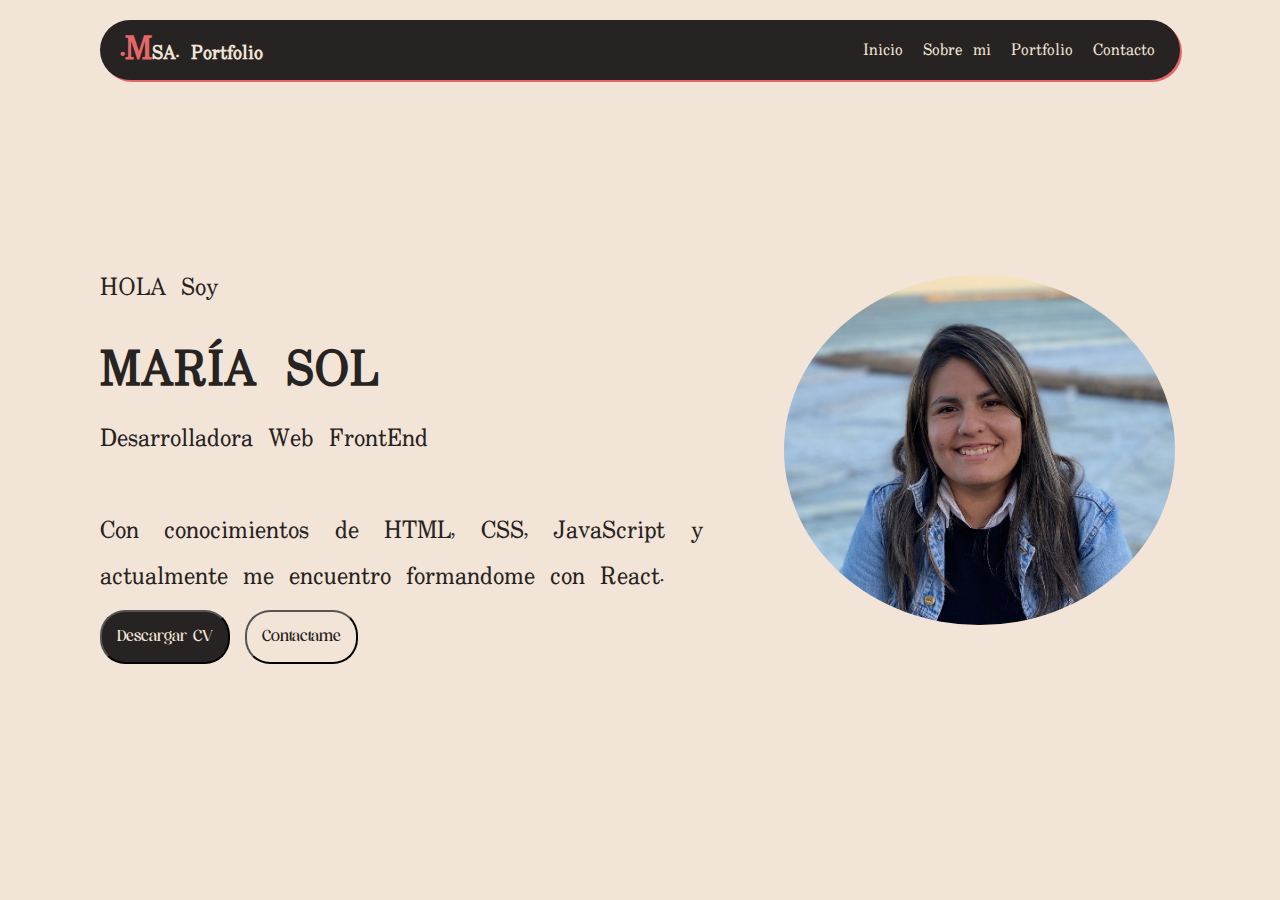
==== index.html @ 645e29bb "Primeras Modificaciones" ====
<!DOCTYPE html>
<html lang="en">
    <head>
        <meta charset="UTF-8">
        <meta http-equiv="X-UA-Compatible" content="IE=edge">
        <meta name="viewport" content="width=device-width, initial-scale=1.0">
        <link rel="stylesheet"
            href="https://cdnjs.cloudflare.com/ajax/libs/font-awesome/6.1.2/css/all.min.css"
            integrity="sha512-1sCRPdkRXhBV2PBLUdRb4tMg1w2YPf37qatUFeS7zlBy7jJI8Lf4VHwWfZZfpXtYSLy85pkm9GaYVYMfw5BC1A=="
            crossorigin="anonymous" referrerpolicy="no-referrer" />
        <link rel="preconnect" href="https://fonts.googleapis.com">
        <link rel="preconnect" href="https://fonts.gstatic.com" crossorigin>
        <link
            href="https://fonts.googleapis.com/css2?family=Poppins:ital,wght@0,100;0,200;0,400;0,600;0,900;1,400&display=swap"
            rel="stylesheet">

        

        <link rel="stylesheet" href="./css/style.css">

        <title>Portfolio</title>
    </head>
    <body>
        <header class="navbar">
            <div class="fotoytexto">
                <h3 class="nombrelogo"><a href="index.html">.MSA. Portfolio</a></h3>
            </div>
            
            <nav>
                <ul class="nav-links">
                    <li><a href="index.html">Inicio</a></li>
                    <li><a href="sobremi.html">Sobre mi</a></li>
                    <li><a href="portfolio.html">Portfolio</a></li>
                    <li><a href="contacto.html">Contacto</a></li>
                </ul>
            </nav>
        </header>
        <main >
            <section class="contenedor-principal">
                <div class="textomain">
                    <p>HOLA<i class="fa-solid fa-exclamation"></i> Soy</p>
                    <h1>MARÍA SOL</h1>
                    <p><strong>Desarrolladora Web FrontEnd</strong></p>
                    <br>
                    <p>Con conocimientos de HTML, CSS, JavaScript y actualmente
                        me encuentro formandome con React.
                    </p>

                    <div class="botones">
                        <button class="cv">Descargar CV</button>
                        <button class="contacto">Contactame</button>
                    </div>
                </div>
                <img class="fotoinicio" src="./img/sol2.png" alt="mifoto">

                <div class="redes" >
                    <a href=""><i class="fa-brands fa-linkedin"></i></a>
                    <a href=""><i class="fa-brands fa-github"></i></a>
                    <a href=""><i class="fa-solid fa-envelope"></i></a>
                    <a href=""><i class="fa-brands fa-whatsapp"></i></a>
                </div>

            </section>
        </main>
    </body>
</html>
---- css/style.css ----
@import url('https://fonts.googleapis.com/css2?family=Uchen&display=swap');
@font-face {
    font-family: 'esthetique Regular';
    font-style: normal;
    font-weight: normal;
    src: local('esthetique Regular'), url(../fonts/Esthetique-rgwrx.woff) format('woff');
    }

*{
    padding: 0;
    margin: 0;
    box-sizing: border-box;
}

body{
    /*    font-family: 'Poppins', sans-serif;*/
    font-family: 'Uchen', serif;

    font-weight: 100;
    background-color: #F2E5D7;
    color: #262322;
 
}

.navbar{
    background-color: #262322;
    margin-top: 20px;
    margin-left: 100px;
    margin-right: 100px;
    display: flex;
    justify-content: space-between;
    align-items: center;
    padding-left: 20px;
    padding-right: 25px;
    border-radius: 30px;
    box-shadow: 2px 2px   #e66767;
}


.contenedor-principal{
    height: 60vh;
    background-color: #F2E5D7;
    margin-left: 20px;
    margin-right: 20px;
    margin-top: 20px;
    display: flex;
    justify-content: center;
    align-items: center;
    margin-top:100px;
}

.nav-links{
    display: flex;
    justify-content: center;
    align-items: center;
    list-style-type: none;

}

.nav-links li{
    padding-left: 20px;
}

.nav-links a{
    text-decoration: none;
    color: #F2E5D7;
    
}

.nav-links a:hover{
    color: #e66767;
    text-shadow:1px 1px  #262322;
    font-size: 2rem;
}

.fotoytexto{
    
}

.fotoytexto a{
    text-decoration: none;
    color: #F2E5D7;
}

.fotoytexto::first-letter{
    color: #e66767;
    font-size: 2rem;
}

.fotoinicio{
    height: 350px;
    border-radius: 50%;
    margin-left: 10px;
    margin-right: 30px;
}

.fotoinicio:hover{
    opacity: 0.9;
    height: 450px;
}

.textomain{
    width: 90%;
    margin-right: 50px;
    margin-left: 80px;
    font-size: 1.5rem;
    padding-right: 20px;
    display: flex;
    align-items: flex-start;
    justify-content: center;
    flex-direction: column;
    text-align: justify;
}

.redes{
    display: flex;
    justify-content: center;
    align-items: center;
    flex-direction: column;
    margin: 20px;
    color: #262322;
    margin-left: 35px;
}

.redes a{
    text-decoration: none;
    color: #262322;
    font-size: 1.5rem;
}

.redes a:hover{
    color: #e66767;
    text-shadow:1px 1px  #262322;
    font-size: 2.5rem;
}

.botones button{
    padding: 15px;
    border-radius: 25px;
    margin-top: 10px;
}

.cv{
    background-color: #262322;
    color: #F2E5D7;
    font-family: 'esthetique Regular';
    font-size: 1rem;
}

.contacto{
    background-color: #F2E5D7;
    color: #262322;
    font-family: 'esthetique Regular';
    font-size: 1rem;
}

.cv:hover{
    color: #e66767;
    font-size: 1.5rem;
}

.contacto:hover{
    color: #e66767;
    font-size: 1.5rem;
}

.fa-exclamation{
    font-size: 3rem;
    color: #e66767;
}
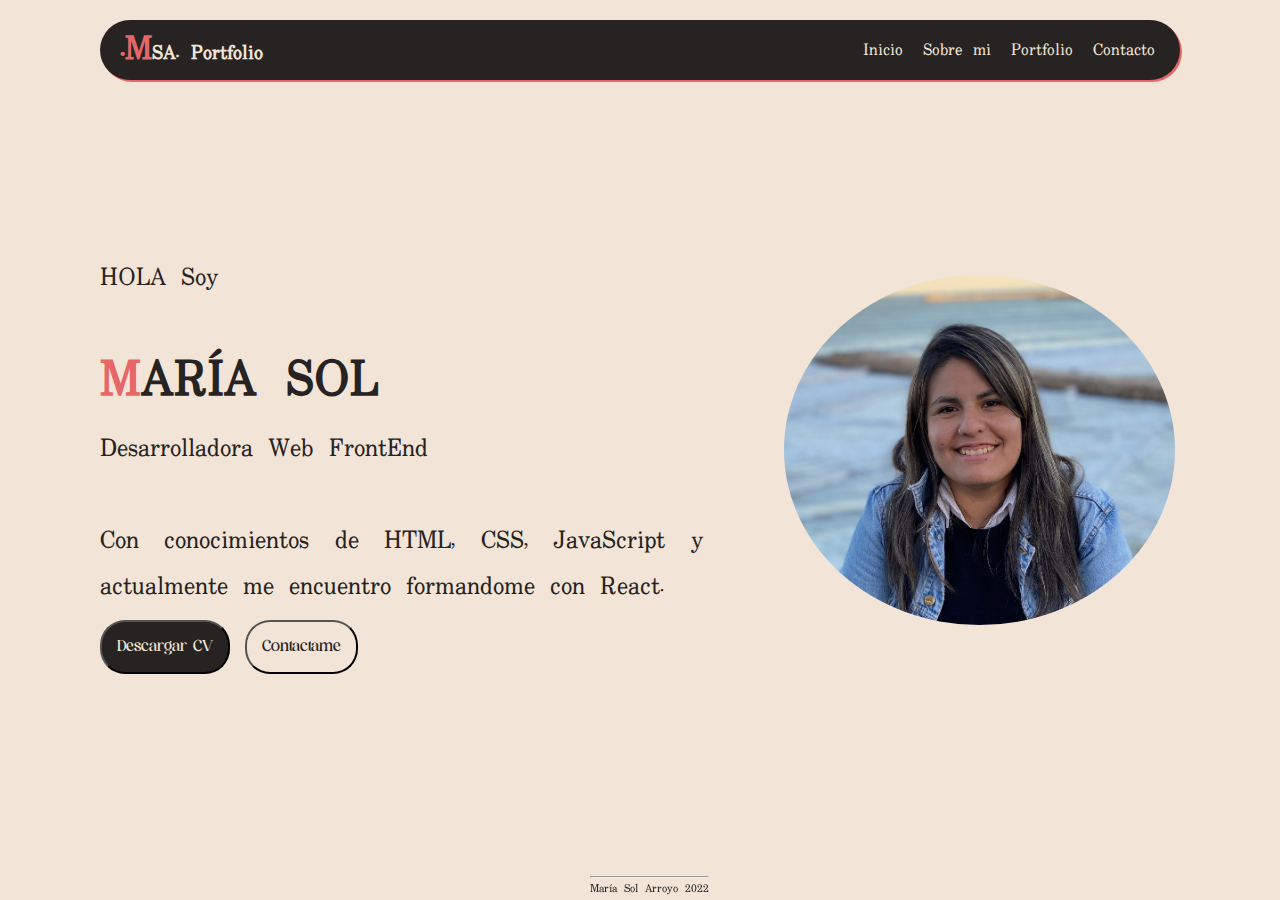
==== commit 142a84e2: "Cambios" ====
--- a/index.html
+++ b/index.html
@@ -48,7 +48,7 @@
 
                     <div class="botones">
                         <button class="cv">Descargar CV</button>
-                        <button class="contacto">Contactame</button>
+                        <a href="contacto.html"> <button class="contacto" >Contactame </button></a>
                     </div>
                 </div>
                 <img class="fotoinicio" src="./img/sol2.png" alt="mifoto">
@@ -62,5 +62,11 @@
 
             </section>
         </main>
+
+
+        <footer>
+            <hr>
+            <p class="footer"><i class="fa-regular fa-copyright"></i> María Sol Arroyo 2022</p>
+        </footer>
     </body>
 </html>--- a/css/style.css
+++ b/css/style.css
@@ -167,4 +167,152 @@
 .fa-exclamation{
     font-size: 3rem;
     color: #e66767;
-}+}
+
+.contenedor-sobre{
+    display: flex;
+    align-items: center;
+    justify-content: center;
+    flex-direction: column;
+    margin-top: 20px;
+    padding: 0;
+    margin-left: 0;
+    height: 100%;
+}
+
+main hr{
+    color: #262322;
+    margin-left: 500px;
+    margin-right: 500px;
+}
+
+main h1{
+    text-align: center;
+    margin-top: 20px;
+
+}
+
+main h1::first-letter{
+    color: #e66767;
+}
+
+.datos-sobremi{
+    display: flex;
+    align-items: center;
+    justify-content: center;
+    margin-top: 30px;
+    padding-right: 20px;
+    padding-left: 20px;
+    margin-left: 20px;
+
+}
+
+.fotosobremi{
+    height: 250px;
+    border-radius: 500px;
+    box-shadow: 1px 1px 1px 1px #262322 ;
+    border-left: 200px;
+    border-right: 200px;
+    padding: 10px;
+}
+
+
+.datos1{
+    text-align: right;
+    margin-right: 20px;
+    
+}
+
+.datos2{
+    text-align: left;
+    margin-left: 20px;
+}
+
+.datos2 a{
+    text-decoration: none;
+    color: #262322;
+
+}
+
+.datos2 a:hover{
+    font-size: 1.1rem;
+    color: #e66767;
+
+
+}
+
+.datos1 p:hover{
+    color: #e66767;
+    font-size: 1.1rem;
+
+}
+
+.datos2 p:hover{
+    color: #e66767;
+    font-size: 1.1rem;
+}
+
+.fa-hand-back-point-left{
+    color: #262322;
+}
+
+
+footer{
+    position: fixed;
+    bottom: 0;
+    left: 590px;
+
+
+}
+.footer{
+    font-size: 0.7rem;
+}
+
+.info-sobremi{
+    font-size: 1rem;
+    text-align: center;
+    margin-top: 50px;
+    margin-bottom: 80px;
+    width: 50%;
+
+}
+
+.portfolio{
+    display: flex;
+    align-items: center;
+    justify-content: center;
+    margin-top: 30px;
+    flex-wrap: wrap;
+    margin-bottom: 30px;
+
+}
+
+.imagen-portfolio{
+    height: 300px;
+    width: 500px;
+    border-radius: 30px;
+    margin: 20px;
+}
+
+.imagen-portfolio::before{
+    position: absolute;
+    content: "";
+    top: 0;
+    bottom: 0;
+    background-color: #e66767;
+    height: 300px;
+    width: 500px;
+}
+.imagen-portfolio:hover{
+    height: 320px;
+    width: 520px;
+    opacity: 0.3;
+    border-style:  solid;
+    
+}
+
+.portfolio a{
+    text-decoration: none;
+    color:#262322;
+}
+
